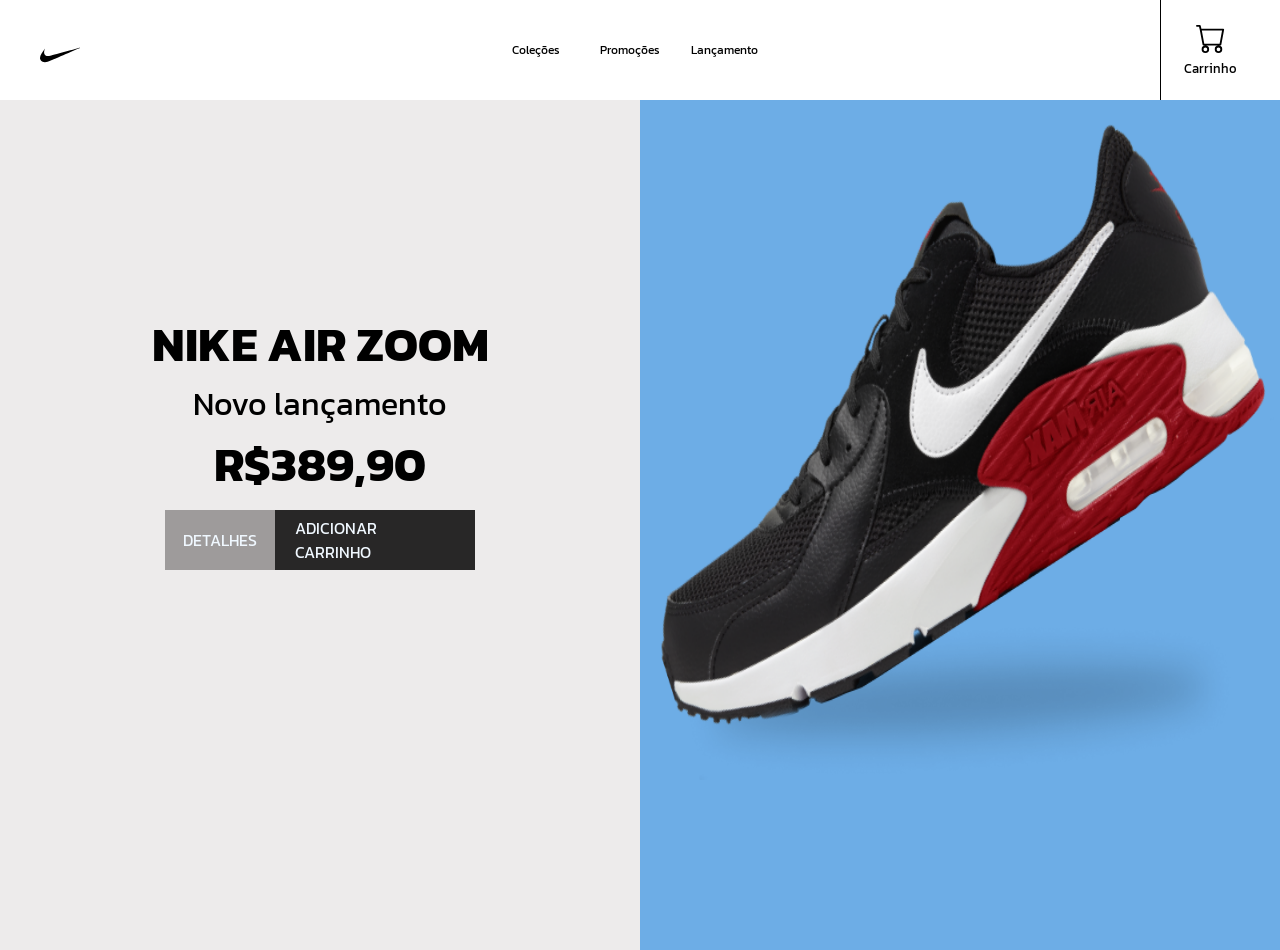
==== index.html @ f34736c3 "Initial commit" ====
<!DOCTYPE html>
<html lang="pt-br">
<head>
    <meta charset="UTF-8">
    <meta name="viewport" content="width=device-width, initial-scale=1.0">
    <title>Document</title>
    <link rel="stylesheet" href="/css/style.css">
</head>
<body>
    <nav class="nav-principal">
        <div  id="img-iconnike" class="img-iconnike">
            <svg  xmlns="http://www.w3.org/2000/svg" x="0px" y="0px" width="40" height="70" viewBox="0 0 50 50">
                <path fill-rule="evenodd" d="M 6.40625 16.800781 C 3.152344 20.621094 0 25.234375 0 28.902344 C 0 31.019531 1.78125 33.996094 6.132813 33.996094 C 8.484375 33.996094 10.820313 33.050781 12.648438 32.320313 C 15.730469 31.085938 49.789063 16.296875 49.789063 16.296875 C 50.117188 16.132813 50.058594 15.925781 49.644531 16.027344 C 49.480469 16.070313 12.566406 26.074219 12.566406 26.074219 C 11.855469 26.273438 11.128906 26.382813 10.421875 26.382813 C 7.230469 26.382813 5.078125 24.851563 5.078125 21.503906 C 5.078125 20.207031 5.484375 18.640625 6.40625 16.800781 Z"></path>
                </svg>
        </div>

        <div class="nav-button">
            <button class="button-nav">Coleções</button>
            <button class="button-nav">Promoções</button>
            <button class="button-nav">Lançamento</button>
        </div>

        <div class="div-store">
            <button class="button-store"><svg xmlns="http://www.w3.org/2000/svg" width="50" height="30" fill="currentColor" class="bi bi-cart" viewBox="0 0 16 16">
                <path d="M0 1.5A.5.5 0 0 1 .5 1H2a.5.5 0 0 1 .485.379L2.89 3H14.5a.5.5 0 0 1 .491.592l-1.5 8A.5.5 0 0 1 13 12H4a.5.5 0 0 1-.491-.408L2.01 3.607 1.61 2H.5a.5.5 0 0 1-.5-.5zM3.102 4l1.313 7h8.17l1.313-7H3.102zM5 12a2 2 0 1 0 0 4 2 2 0 0 0 0-4zm7 0a2 2 0 1 0 0 4 2 2 0 0 0 0-4zm-7 1a1 1 0 1 1 0 2 1 1 0 0 1 0-2zm7 0a1 1 0 1 1 0 2 1 1 0 0 1 0-2z"/>
              </svg>Carrinho</button>
        </div>
    </nav>

    <main class="menu-principal">
        <section class="area-cinza caixa-flexivel">
            <div class="titulos center-divs">
                <h1>NIKE AIR ZOOM</h1>
                <p>Novo lançamento</p>
                <h2>R$389,90</h2>
            </div>
            <div class="buttons-main center-divs">
                <buttons class="button-detalhe">DETALHES</buttons>
                <buttons class="button-addcarrinho">ADICIONAR CARRINHO</buttons>
            </div>
        </section>
        <section class="area-azul caixa-flexivel">
            <img class="img-tenis" src="/img/tenis.png" alt="">
        </section>
    </main>

   <script src="/index.js"></script> 
</body>
</html>
---- css/style.css ----
@charset "UTF-8";
@import url("https://fonts.googleapis.com/css?family=Kanit");
* {
  margin: 0;
  padding: 0;
  border: 0;
  font-family: "Kanit", sans-serif;
  box-sizing: border-box;
}
body{
  height: 100vh;
  background: rgb(237, 235, 235)
}

/* navbar */
@media (min-width:924px)  {
  .nav-principal{
    height: 100px;
    min-width: 10px;
    max-width: 3000px;
    background-color: white;
  
    display: flex;
    justify-content: space-between; 
    align-items: center; 
    padding: 10px 20px;
     
  }
  .img-iconnike{
    height: 100px;
    width: 120px;
    padding: 20px;
    cursor: pointer;
  }
  
  .button-nav{
    cursor: pointer;
    padding: 8px 15px;
    height: 100px;
    width: 120px;
    font-size: 2000px;
  
    background: white;
  }
  .button-nav:hover{
    background: gray;
  }
  
  .button-store{
    background: white;
    height: 100px;
    width: 200px;
  
    border-left: 1px solid black;
  }
  .button-store:hover{
    background: gray
  }
} 
@media (min-width: 709px){
  .nav-principal{
    height: 100px;
    min-width: 10px;
    max-width: 3000px;
    background-color: white;
  
    display: flex;
    justify-content: space-between; 
    align-items: center; 
    padding: 10px 20px;
     
  }
  .img-iconnike{
    height: 100px;
    width: 120px;
    padding: 20px;
    cursor: pointer;
  }
  
  .button-nav{
    cursor: pointer;
    padding: 8px 15px;
    height: 100px;
    width: 120px;
  
    background: white;
  }
  .button-nav:hover{
    background: gray;
  }
  
  .button-store{
    background: white;
    height: 100px;
    width: 150px;
  
    border-left: 1px solid black;
  }
  .button-store:hover{
    background: gray
  }
}
@media (min-width: 590px){
  .nav-principal{
    height: 100px;
    min-width: 10px;
    max-width: 3000px;
    background-color: white;
  
    display: flex;
    justify-content: space-between; 
    align-items: center; 
    padding: 10px 20px;
     
  }
  .img-iconnike{
    height: 100px;
    width: 80px;
    padding: 20px;
    cursor: pointer;
  }
  
  .button-nav{
    cursor: pointer;
    padding: 8px 15px;
    height: 100px;
    width: 120px;
  
    background: white;
  }
  .button-nav:hover{
    background: gray;
  }
  
  .button-store{
    background: white;
    height: 100px;
    width: 100px;
  
    border-left: 1px solid black;
  }
  .button-store:hover{
    background: gray
  }
}
@media (min-width: 529px){
  .nav-principal{
    height: 100px;
    min-width: 10px;
    max-width: 3000px;
    background-color: white;
  
    display: flex;
    justify-content: space-between; 
    align-items: center; 
    padding: 10px 20px;
     
  }
  .img-iconnike{
    height: 100px;
    width: 80px;
    padding: 20px;
    cursor: pointer;
  }
  
  .button-nav{
    cursor: pointer;
    padding: 4px 8px;
    height: 100px;
    width: 100px;
    font-size: 12px;
  
    background: white;
  }
  .button-nav:hover{
    background: gray;
  }
  
  .button-store{
    background: white;
    height: 100px;
    width: 100px;
  
    border-left: 1px solid black;
  }
  .button-store:hover{
    background: gray
  }
}
@media (min-width: 120px){
  .nav-principal{
    height: 100px;
    min-width: 10px;
    max-width: 3000px;
    background-color: white;
  
    display: flex;
    justify-content: space-between; 
    align-items: center; 
    padding: 10px 20px;
     
  }
  .img-iconnike{
    height: 100px;
    width: 80px;
    padding: 20px;
    cursor: pointer;
  }
  
  .button-nav{
    cursor: pointer;
    padding: 4px 8px;
    height: 100px;
    width: 90px;
    font-size: 12px;
  
    background: white;
  }
  .button-nav:hover{
    background: gray;
    transition: background 3s;
  }
  
  .button-store{
    background: white;
    height: 100px;
    width: 100px;
  
    border-left: 1px solid black;
  }
  .button-store:hover{
    background: gray;
    transition: background 1s;
  }
}

/* Conteudo Principal */
  .menu-principal{
    display: flex;
    
  }
  .caixa-flexivel{
    flex: 1;
    height: 850px;
    
  }
  
/*
  area cinza da main
*/
  .area-cinza{
    background: ;
    display: flex;
    flex-direction: column;
  }
  .area-cinza .titulos{
    height: 400px;
    font-size: 2rem;
    display: flex;
    flex-direction: column;
    justify-content: end;
    align-items: center;
  }
  .buttons-main{
    background: ;
    height:300px;
    display: flex;
    flex-direction: row;
    justify-content: center;
    align-items: start;
    margin-top: 10px;
  }
  .button-detalhe{
    height: 60px;
    width: 110px;
    background: rgb(158, 155, 155);
    color: aliceblue;
    display: flex;
    justify-content: center;
    align-items: center;
    cursor: pointer;
  }
  .button-detalhe:hover{
    box-shadow: 1px 10px 20px gray;
    transform: translateY(-5px);
    transition: box-shadow 1s, transform 1s;
  }
  .button-addcarrinho{
    height: 60px;
    width: 200px;
    background: rgb(40, 39, 39);
    color: aliceblue;
    text-transform: uppercase;
    padding: 20px;
    display: flex;
    flex-direction: row;
    justify-content: center;
    align-items: center;
    cursor: pointer;
                                   
  } 
  .button-addcarrinho:hover{
    box-shadow: 1px 10px 20px rgb(40, 39, 39);
    transform: translateY(-5px);
    transition: box-shadow 1s, transform 1s;
  }


  


/*
  area azul
*/
  .area-azul{
    background: rgb(109, 173, 230);
    display: flex;
    
  }
  .img-tenis{
    height: 80%;
    width: 100%;
    justify-content: start;
    
  }
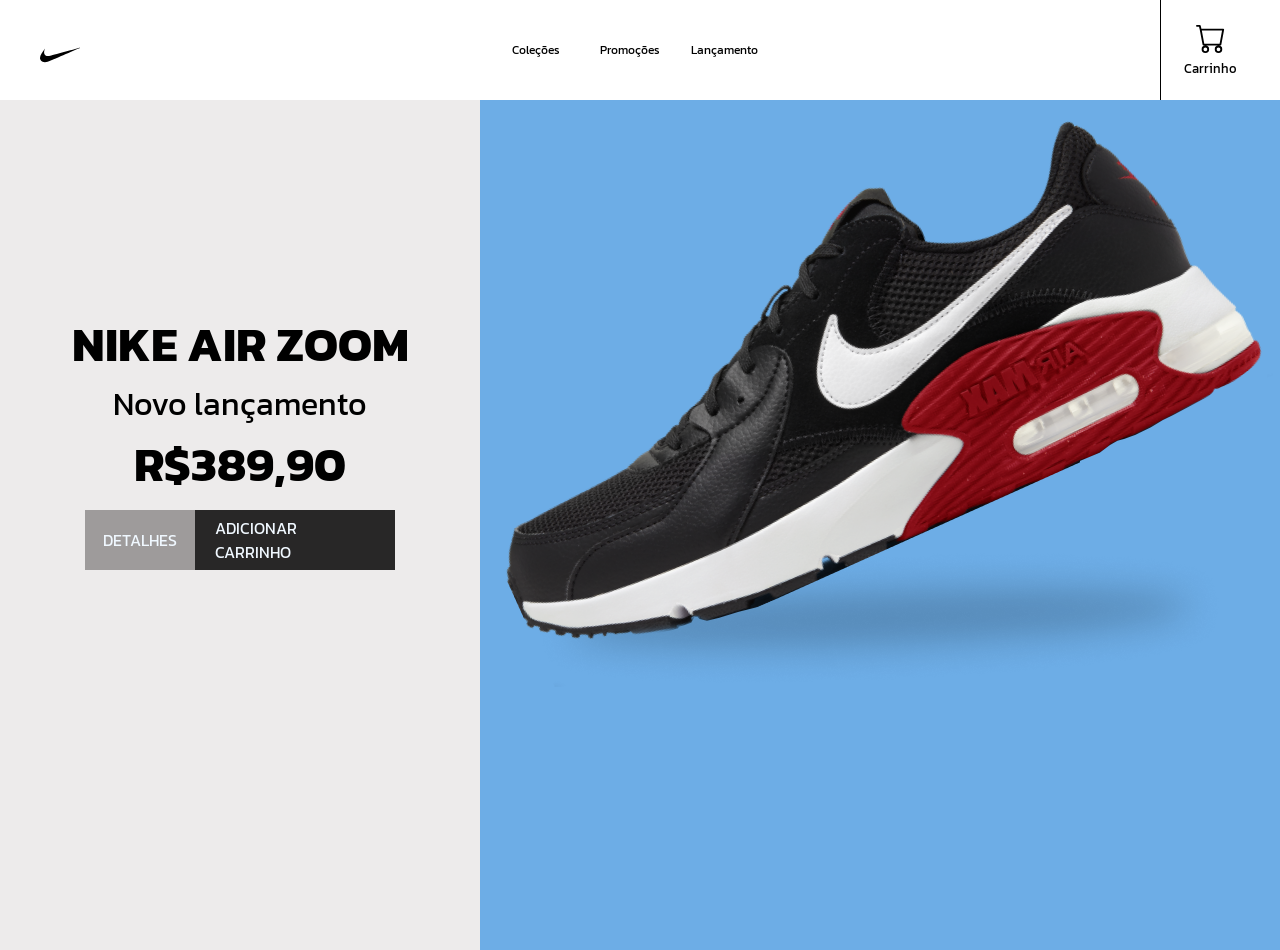
==== commit ecbf4035: "final path ...." ====
--- a/index.html
+++ b/index.html
@@ -4,7 +4,7 @@
     <meta charset="UTF-8">
     <meta name="viewport" content="width=device-width, initial-scale=1.0">
     <title>Document</title>
-    <link rel="stylesheet" href="/css/style.css">
+    <link rel="stylesheet" href="./css/style.css">
 </head>
 <body>
     <nav class="nav-principal">
@@ -44,6 +44,6 @@
         </section>
     </main>
 
-   <script src="/index.js"></script> 
+   <script src="./index.js"></script> 
 </body>
 </html>
--- a/css/style.css
+++ b/css/style.css
@@ -238,6 +238,12 @@
   .menu-principal{
     display: flex;
     
+    
+  }
+  @media (max-width: 1247px){
+    .menu-principal{
+      flex-direction: column;
+    }
   }
   .caixa-flexivel{
     flex: 1;
@@ -249,7 +255,6 @@
   area cinza da main
 */
   .area-cinza{
-    background: ;
     display: flex;
     flex-direction: column;
   }
@@ -262,7 +267,7 @@
     align-items: center;
   }
   .buttons-main{
-    background: ;
+
     height:300px;
     display: flex;
     flex-direction: row;
@@ -305,21 +310,22 @@
     transition: box-shadow 1s, transform 1s;
   }
 
-
-  
-
-
 /*
   area azul
 */
   .area-azul{
     background: rgb(109, 173, 230);
-    display: flex;
+    display: grid;
     
   }
-  .img-tenis{
-    height: 80%;
-    width: 100%;
-    justify-content: start;
-    
-  }
+  @media (max-width: 819px){
+    .img-tenis{
+      height: 80%;
+    }
+  }
+  @media (max-width: 678px){
+    .img-tenis{
+      height: 60%;
+    }
+  }
+
